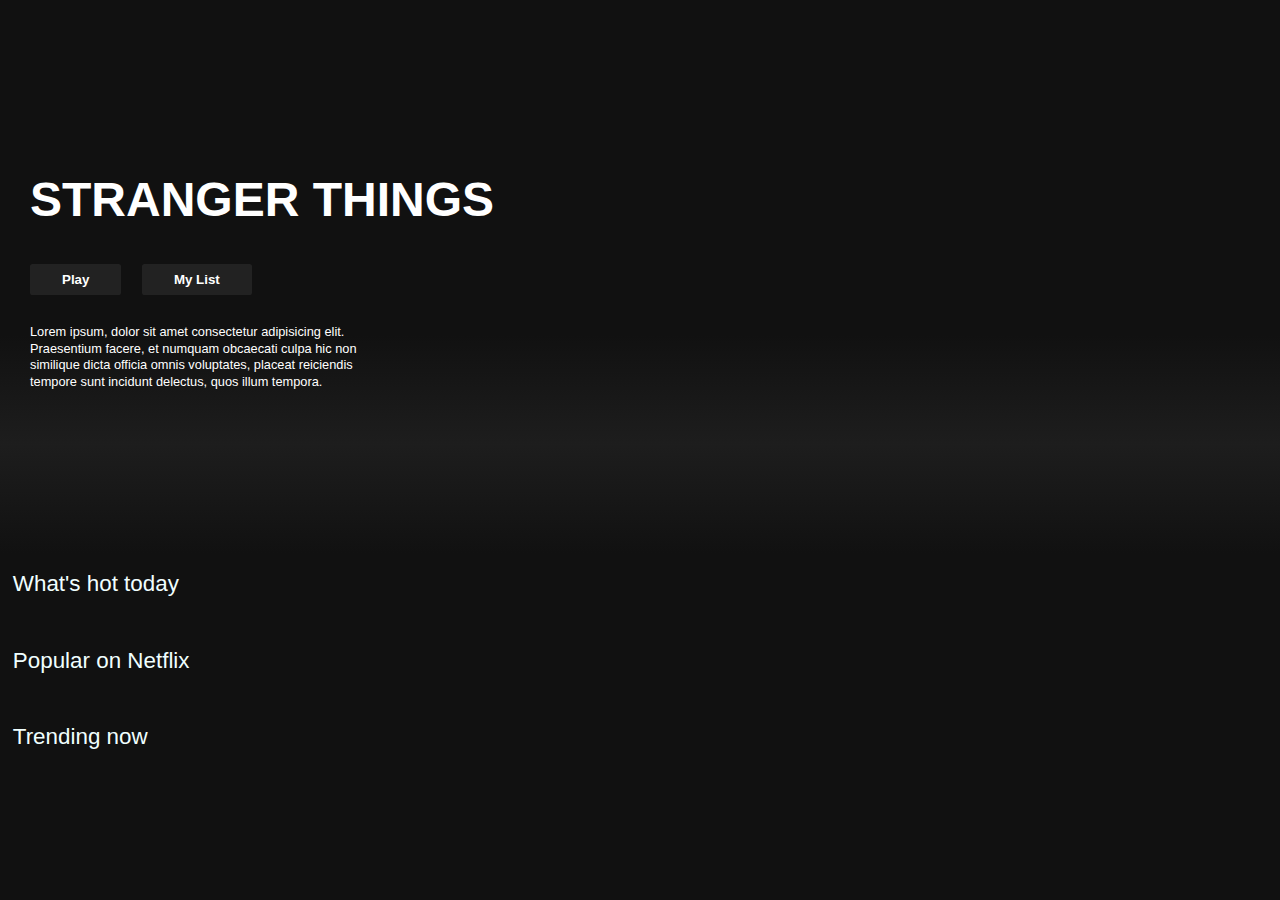
==== Project/trang-chinh/index.html @ 63ea63eb "upload project" ====
<!DOCTYPE html>
<html lang="en">
<head>
    <meta charset="UTF-8">
    <meta http-equiv="X-UA-Compatible" content="IE=edge">
    <meta name="viewport" content="width=device-width, initial-scale=1.0">
    <title>Project Javascript</title>
    <link rel="stylesheet" href="./index.css">
    <link href="http://fonts.cdnfonts.com/css/netflix-font" rel="stylesheet">
</head>
<body>
    <div class="banner">
        <div class="banner-content">
            <h1 class="banner-title">STRANGER THINGS</h1>
            <div class="banner-buttons">
                <button class="banner-button">Play</button>
                <button class="banner-button">My List</button>
            </div>
            <div class="banner-description">
                <p>Lorem ipsum, dolor sit amet consectetur adipisicing elit. Praesentium facere, et numquam obcaecati culpa hic non 
                    similique dicta officia omnis voluptates, placeat reiciendis tempore sunt incidunt delectus, 
                    quos illum tempora.</p>
            </div>
        </div>
        <div class="banner-fade-bottom"></div>
    </div>

    <div class="row">
        <h2 class="row-title">What's hot today</h2>
        <div id="row-poster1"></div>

        <h2 class="row-title">Popular on Netflix</h2>
        <div id="row-poster2"></div>

        <h2 class="row-title">Trending now</h2>
        <div id="row-poster3"></div>
    </div>
    <script src="./index.js"></script>
</body>
</html>
---- Project/trang-chinh/index.css ----
*{
    box-sizing: border-box;
}

body{
    font-family: Arial, Helvetica, sans-serif;
    background-color: #111;
    padding: 0;
    margin: 0;
}

.row{
    color: azure;
}

.row h2{
    padding-left: 1%;
    margin-bottom: 0.5%;
}

.row-title {
    font-weight: 540;
    font-size: 140%;
}
/* Row 1 */
#row-poster1 img{
    width: 100%;
    object-fit: contain;
    max-height: 250px;
    margin-right: 1%;
    transition: trasform 450ms;
}

#row-poster1 {
    display: flex;
    overflow-y: hidden;
    overflow-x: scroll;
    padding: 1%;
}

#row-poster1 h2{
    font-weight: 1;
}

#row-poster1 img:hover {
    transform: scale(1.08);
}

/* Row 2 */
#row-poster2 img{
    width: 100%;
    object-fit: contain;
    max-height: 250px;
    margin-right: 1%;
    transition: trasform 450ms;
}

#row-poster2 {
    display: flex;
    overflow-y: hidden;
    overflow-x: scroll;
    padding: 1%;
}

#row-poster2 img:hover {
    transform: scale(1.08);
}

/* Row 3 */
#row-poster3 img{
    width: 100%;
    object-fit: contain;
    max-height: 250px;
    margin-right: 1%;
    transition: trasform 450ms;
}

#row-poster3 {
    display: flex;
    overflow-y: hidden;
    overflow-x: scroll;
    padding: 1%;
}

#row-poster3 img:hover {
    transform: scale(1.08);
}

::-webkit-scrollbar{
    display: none;
}

.banner {
    height: 100%;
    width: 100%;
    background-image: url("https://www.ilquotidianoitaliano.com/wp-content/uploads/2022/07/stranger-things.jpg");
    background-size: cover;
    background-position: center center;
    color: white;
    object-fit: contain;
}

.banner-content{
    margin-left: 30px;
    padding-top: 140px;
    height: 190px;
}

.banner-title{
    font-size: 300%;
    font-weight: 800;
    padding-bottom: 0.3rem;
}

.banner-description {
    width: 45rem;
    line-height: 1.3;
    padding-top: 1rem;
    font-size: 0.8rem;
    max-width: 360px;
    height: 180px ;
}

.banner-button{
    cursor: pointer;
    color: #fff;
    outline: none;
    border: none;
    font-weight: 700;
    border-radius: 0.2vw;
    padding-left: 2rem;
    padding-right: 2rem;
    margin-right: 1rem;
    padding-top: 0.5rem;
    padding-bottom: 0.5rem;
    background-color: rgba(51, 51, 51, 0.5 )
}

.banner-button:hover {
    color: #000;
    background-color: #e6e6e6;
    transition: all 0.2s;
}

.banner-fade-bottom{
    margin-top: 145px;
    height: 13.6rem;
    background-image: linear-gradient(180deg, transparent, rgba(37, 37, 37, 0.61), #111);
}
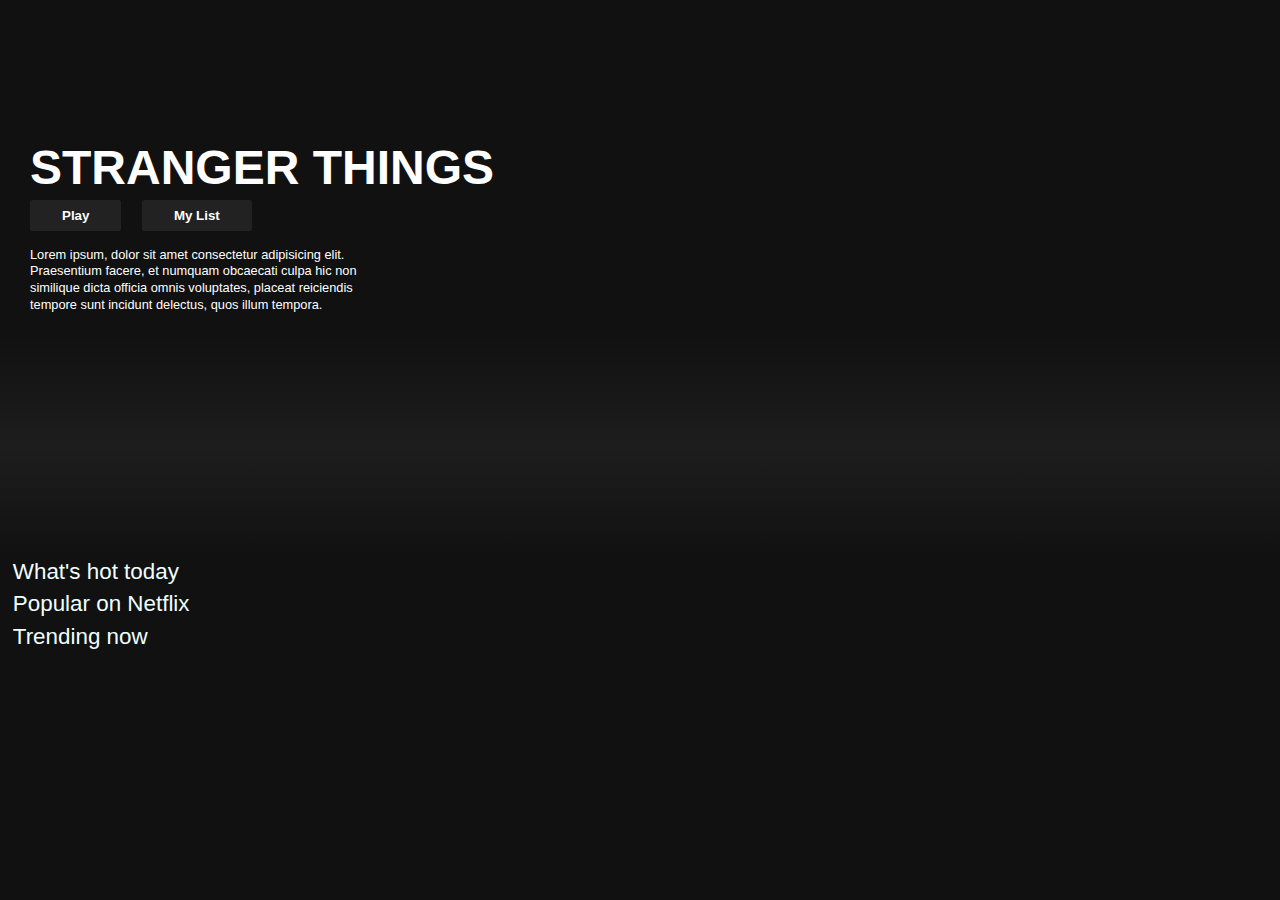
==== commit edeaf21f: "upload project (13.11)" ====
--- a/Project/trang-chinh/index.html
+++ b/Project/trang-chinh/index.html
@@ -25,16 +25,24 @@
         <div class="banner-fade-bottom"></div>
     </div>
 
+    <!-- row 1 -->
     <div class="row">
         <h2 class="row-title">What's hot today</h2>
-        <div id="row-poster1"></div>
+        <div id="row-poster1">
+            <div class="content-overlay"></div>
+        </div>
 
+        <!-- row 2 -->
         <h2 class="row-title">Popular on Netflix</h2>
-        <div id="row-poster2"></div>
+        <div id="row-poster2">
+            <div class="content-overlay"></div>
+        </div>
 
+        <!-- row 3 -->
         <h2 class="row-title">Trending now</h2>
-        <div id="row-poster3"></div>
-    </div>
+        <div id="row-poster3">
+            <div class="content-overlay"></div>
+        </div>
     <script src="./index.js"></script>
 </body>
 </html>--- a/Project/trang-chinh/index.css
+++ b/Project/trang-chinh/index.css
@@ -1,6 +1,14 @@
 *{
     box-sizing: border-box;
 }
+
+*, *:before, *:after{
+    margin: 0;
+    padding: 0;
+    -webkit-box-sizing: border-box;
+    -moz-box-sizing:border-box;
+    box-sizing: border-box;
+}  
 
 body{
     font-family: Arial, Helvetica, sans-serif;
@@ -22,74 +30,97 @@
     font-weight: 540;
     font-size: 140%;
 }
-/* Row 1 */
-#row-poster1 img{
-    width: 100%;
-    object-fit: contain;
-    max-height: 250px;
-    margin-right: 1%;
-    transition: trasform 450ms;
-}
 
-#row-poster1 {
+#row-poster1{
     display: flex;
     overflow-y: hidden;
     overflow-x: scroll;
-    padding: 1%;
 }
 
-#row-poster1 h2{
+#row-poster2{
+    display: flex;
+    overflow-y: hidden;
+    overflow-x: scroll;
+}
+
+#row-poster3{
+    display: flex;
+    overflow-y: hidden;
+    overflow-x: scroll;
+    padding: 20px;
+} 
+
+.content-details h3{
+    margin: 0;
+    padding: 0;
+    color: #fff;
+    font-weight: 500;
+    letter-spacing: 0.15em;
+    margin-bottom: 0.5em;
+    text-transform: capitalize;
+}
+
+.content-details p{
+  color: azure;
+  font-size: 0.8em;
+}
+
+.content{
+    position:sticky;
+    width: 100%;
+    max-width: 250px;
+    margin: 1% 0.5%;
+}
+
+.content p{
+    font-size: 13px;
+}
+  
+.content h2{
     font-weight: 1;
 }
 
-#row-poster1 img:hover {
-    transform: scale(1.08);
+.content:hover .content-details{
+    top: 50%;
+    left: 50%;
+    opacity: 1;
+    background-color: rgba(0,0,0,0.7);
+    height: 101%;
+    width: 100%;
 }
 
-/* Row 2 */
-#row-poster2 img{
-    width: 100%;
-    object-fit: contain;
-    max-height: 250px;
-    margin-right: 1%;
-    transition: trasform 450ms;
+.content:hover {
+    cursor: pointer;
 }
 
-#row-poster2 {
-    display: flex;
-    overflow-y: hidden;
-    overflow-x: scroll;
-    padding: 1%;
-}
-
-#row-poster2 img:hover {
-    transform: scale(1.08);
-}
-
-/* Row 3 */
-#row-poster3 img{
-    width: 100%;
-    object-fit: contain;
-    max-height: 250px;
-    margin-right: 1%;
-    transition: trasform 450ms;
-}
-
-#row-poster3 {
-    display: flex;
-    overflow-y: hidden;
-    overflow-x: scroll;
-    padding: 1%;
-}
-
-#row-poster3 img:hover {
-    transform: scale(1.08);
-}
+.content-details{
+    top: 50%;
+  }
 
 ::-webkit-scrollbar{
     display: none;
 }
 
+.content-details  {
+    position: absolute;
+    text-align: center;
+    padding-top: 10%;
+    padding-left: 1px;
+    padding-right: 1px;
+    width: 100%;
+    top: 50%;
+    left: 50%;
+    opacity: 0;
+    -webkit-transform: translate(-50%, -50%);
+    -moz-transform: translate(-50%, -50%);
+    transform: translate(-50%, -50%);
+    -webkit-transition: all 0.3s ease-in-out 0s;
+    -moz-transition: all 0.3s ease-in-out 0s;
+    transition: all 0.3s ease-in-out 0s;
+}
+
+
+/* banner */
 .banner {
     height: 100%;
     width: 100%;
@@ -144,7 +175,7 @@
 
 .banner-fade-bottom{
     margin-top: 145px;
-    height: 13.6rem;
+    height: 14rem;
     background-image: linear-gradient(180deg, transparent, rgba(37, 37, 37, 0.61), #111);
 }
 
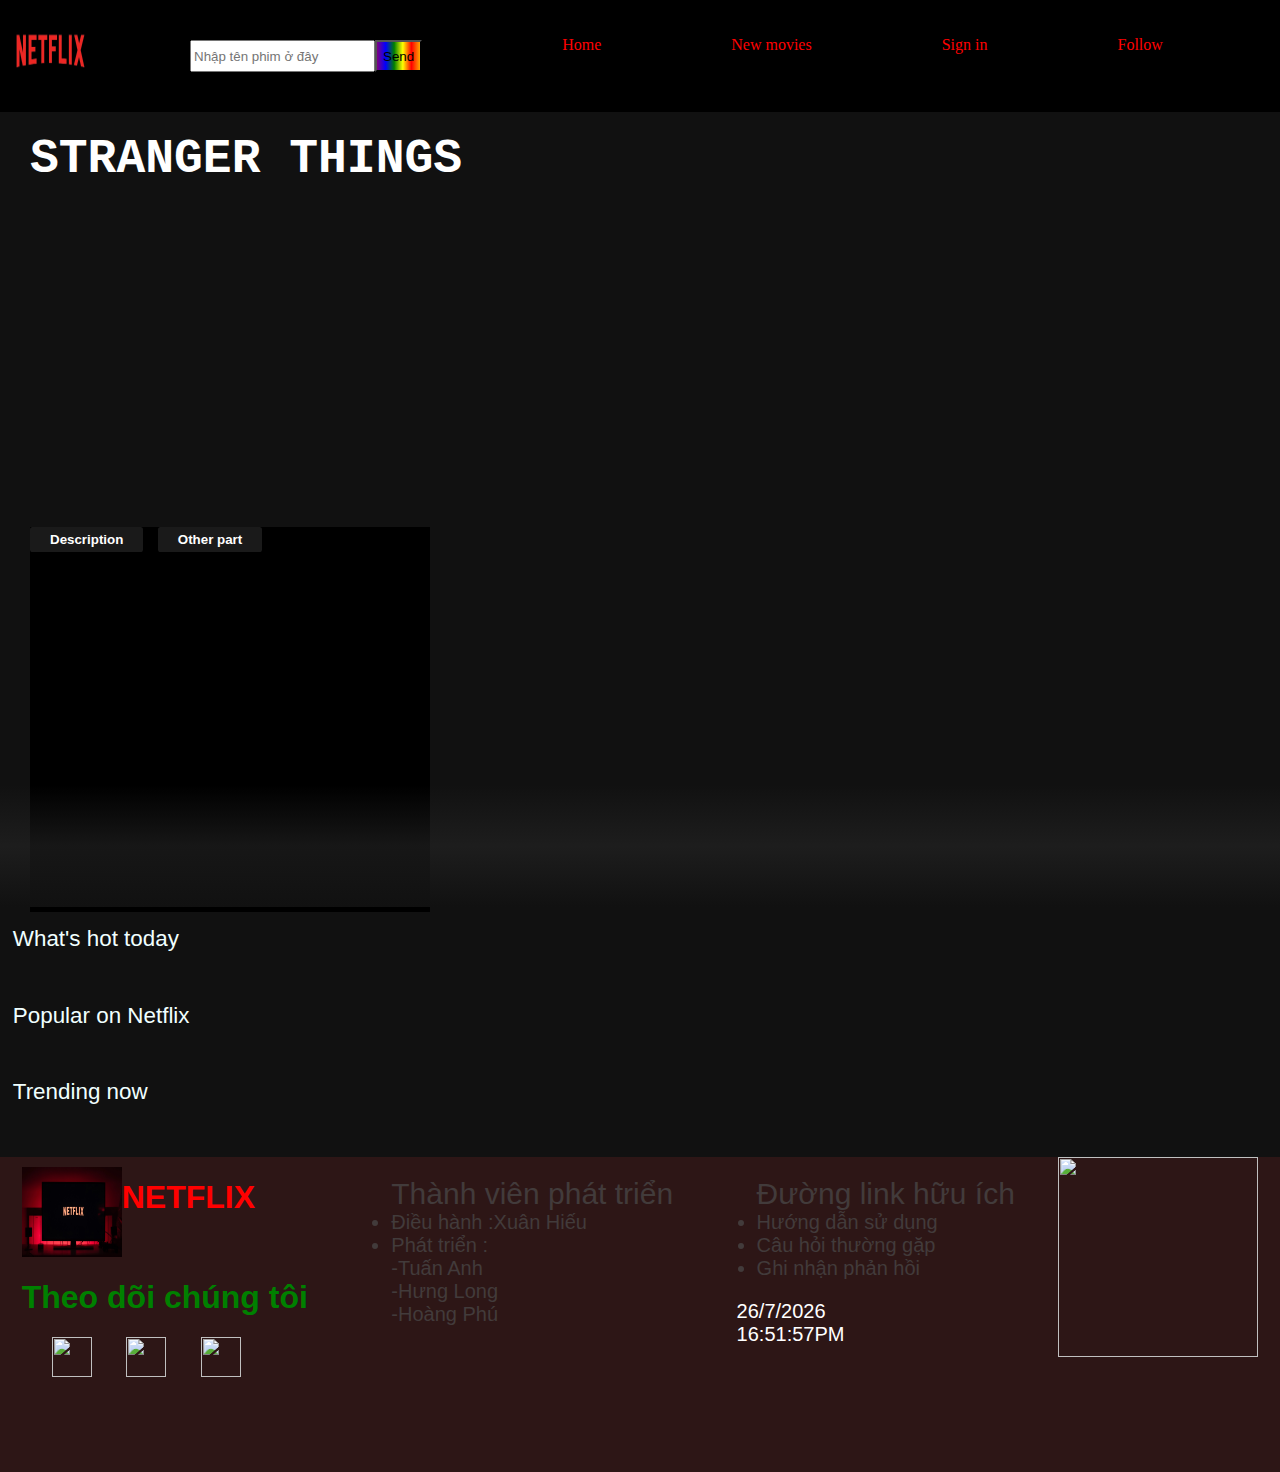
==== commit 6ed0927e: "xuanhieucode" ====
--- a/Project/trang-chinh/index.html
+++ b/Project/trang-chinh/index.html
@@ -1,5 +1,6 @@
 <!DOCTYPE html>
 <html lang="en">
+
 <head>
     <meta charset="UTF-8">
     <meta http-equiv="X-UA-Compatible" content="IE=edge">
@@ -7,42 +8,123 @@
     <title>Project Javascript</title>
     <link rel="stylesheet" href="./index.css">
     <link href="http://fonts.cdnfonts.com/css/netflix-font" rel="stylesheet">
+    <link rel="stylesheet" type="text/css" href="//cdn.jsdelivr.net/npm/slick-carousel@1.8.1/slick/slick.css"/>
 </head>
+
 <body>
-    <div class="banner">
-        <div class="banner-content">
-            <h1 class="banner-title">STRANGER THINGS</h1>
-            <div class="banner-buttons">
-                <button class="banner-button">Play</button>
-                <button class="banner-button">My List</button>
+    <header>
+        <nav class="mainnav">
+            <img src="./image/net.jpg" width="100" height="100" alt="">
+            <div class="forminput">
+                <input placeholder="Nhập tên phim ở đây" type="text">
+                <button>Send</button>
             </div>
-            <div class="banner-description">
-                <p>Lorem ipsum, dolor sit amet consectetur adipisicing elit. Praesentium facere, et numquam obcaecati culpa hic non 
-                    similique dicta officia omnis voluptates, placeat reiciendis tempore sunt incidunt delectus, 
-                    quos illum tempora.</p>
+
+            <ul class="mainul">
+                <li class="li1"><a href="#">Home</a></li>
+                <li class="li1"><a href="#">New movies</a></li>
+                <li class="li1"><a href="#">Sign in</a></li>
+                <li class="li1"><a href="#">Follow</a></li>
+
+            </ul>
+            <div class="dropup">
+                <button class="dropupbutton">Top View</button>
+                <div class="thedropupcontent">
+                    <a href="#">Ngày</a>
+                    <a href="#">Tuần</a>
+                    <a href="#">Tháng</a>
+                    <a href="#">Năm</a>
+                </div>
+            </div>
+        </nav>
+    </header>
+    <section>
+        <div class="banner">
+            <div class="banner-content">
+                <div>
+                    <h1 class="banner-title">STRANGER THINGS</h1>
+                    <video height="300" width="400" loop autoplay muted>
+                        <source src="./video/Stranger Things 4 _ Official Trailer _ Netflix (video-converter.com).mp4"
+                            type="video/mp4">
+                    </video>
+                </div>
+                <div class="bannerbtndct">
+                    <div class="banner-buttons">
+                        <button id="btn1" class="banner-button" onclick="redirect()">Description</button>
+                        <button id="btn2" class="banner-button" onclick="redirect2()">Other part</button>
+                    </div>
+                    <div class="banner-description" id="p2">
+
+                    </div>
+                    <div class="banner-description" id="p1">
+
+                    </div>
+                </div>
+
+            </div>
+            <div class="banner-fade-bottom"></div>
+        </div>
+
+        <div class="row">
+            <h2 class="row-title">What's hot today</h2>
+            <div class="slick" id="row-poster1"></div>
+
+            <h2 class="row-title">Popular on Netflix</h2>
+            <div class="slick" id="row-poster2"></div>
+
+            <h2 class="row-title">Trending now</h2>
+            <div class="slick" id="row-poster3"></div>
+        </div>
+
+    </section>
+    <footer>
+        <div class="thefirst">
+            <div class="footernetflix">
+                <img class="thefirstimg" src="./image/net2.jpg" width="100px" height="100px" alt="">
+                <h1>NETFLIX</h1>
+            </div>
+            <h1 class="mainh1">Theo dõi chúng tôi</h1>
+            <div class="theanotherimg">
+                <img src="https://png.pngtree.com/element_our/png_detail/20181015/facebook-logo-icon-design-vector-png_124139.jpg"
+                    width="40" height="40" alt="">
+                <img src="https://image.shutterstock.com/image-vector/camera-icon-simple-style-isolated-260nw-1816313213.jpg"
+                    width="40" height="40" alt="">
+                <img src="https://inkythuatso.com/uploads/thumbnails/800/2021/11/logo-twitter-inkythuatso-2-01-27-10-22-11.jpg"
+                    width="40" height="40" alt="">
             </div>
         </div>
-        <div class="banner-fade-bottom"></div>
-    </div>
+        <div class="thesecond">
+            <ul><span>Thành viên phát triển </span>
+                <li>Điều hành :Xuân Hiếu</li>
+                <li>Phát triển : <br>
+                    -Tuấn Anh <br>
+                    -Hưng Long <br>
+                    -Hoàng Phú
+                </li>
 
-    <!-- row 1 -->
-    <div class="row">
-        <h2 class="row-title">What's hot today</h2>
-        <div id="row-poster1">
-            <div class="content-overlay"></div>
+            </ul>
         </div>
+        <div class="thethird">
+            <ul><span>Đường link hữu ích</span>
+                <li><a href="#">Hướng dẫn sử dụng</a></li>
+                <li><a href="#">Câu hỏi thường gặp</a></li>
+                <li><a href="#">Ghi nhận phản hồi</a></li>
+            </ul>
+            <div class="smallone">
+                <div id="clock"></div>
+                <div id="time"></div>
+            </div>
+        </div>
+        <img src="https://media.istockphoto.com/vectors/like-thumb-up-smiley-emoji-icon-emoticon-smile-emotion-funny-cartoon-vector-id1333793448"
+            width="200" height="200" alt="">
+    </footer>
+    
+    <script type="text/javascript" src="//code.jquery.com/jquery-1.11.0.min.js"></script>
+    <script type="text/javascript" src="//code.jquery.com/jquery-migrate-1.2.1.min.js"></script>
+    <script type="text/javascript" src="//cdn.jsdelivr.net/npm/slick-carousel@1.8.1/slick/slick.min.js"></script>
+    
+    <script src="./index.js"></script>
 
-        <!-- row 2 -->
-        <h2 class="row-title">Popular on Netflix</h2>
-        <div id="row-poster2">
-            <div class="content-overlay"></div>
-        </div>
+</body>
 
-        <!-- row 3 -->
-        <h2 class="row-title">Trending now</h2>
-        <div id="row-poster3">
-            <div class="content-overlay"></div>
-        </div>
-    <script src="./index.js"></script>
-</body>
 </html>--- a/Project/trang-chinh/index.css
+++ b/Project/trang-chinh/index.css
@@ -1,14 +1,6 @@
 *{
     box-sizing: border-box;
 }
-
-*, *:before, *:after{
-    margin: 0;
-    padding: 0;
-    -webkit-box-sizing: border-box;
-    -moz-box-sizing:border-box;
-    box-sizing: border-box;
-}  
 
 body{
     font-family: Arial, Helvetica, sans-serif;
@@ -17,8 +9,85 @@
     margin: 0;
 }
 
+.mainnav{
+    font-family:serif;
+    position:fixed;
+    background-color: black;
+    width: 1700px;
+    /* height: 20vh; */
+    display:flex;
+}
+.forminput{
+    display: flex;
+    padding: 40px 40px 40px 90px!important;
+    
+}
+.forminput button{
+    
+    background-image: linear-gradient(to right,purple,blue,green,yellow,red,orange);
+}
+.mainul{
+    float: right;
+    display: flex;
+
+}
+nav ul li a{
+    text-decoration: none;
+    list-style: none;
+    color :red;
+    display: block;
+    height: 6vh;
+    padding: 20px 50px 60px 60px;
+    margin-right: 20px;
+    
+}
+
+.li1 a:hover{
+    background-color: red;
+    color :white;
+}
+.dropupbutton{
+    background-color: black;
+    color: red;
+    padding :36px 50px 60px 60px;
+    height: 6vh;
+    font-size: 16px;
+    border: none;
+    /* display: block; */
+}
+.dropup{
+    position: relative;
+    display: inline-block;
+}
+.thedropupcontent{
+    display: none;
+    position: absolute;
+    background-color: #f1f1f1;
+    min-width: 160px;
+    top: 98px;
+    z-index: 1;
+}
+.thedropupcontent a{
+    color: black;
+    padding: 12px 16px;
+    text-decoration: none;
+    display: block;
+}
+.thedropupcontent a:hover{
+    background-color: green;
+}
+.dropup:hover .thedropupcontent{
+    display: block;
+}
+.dropup:hover .dropupbutton{
+    background-color: red;
+    color: white;
+}
+
+
 .row{
     color: azure;
+    
 }
 
 .row h2{
@@ -30,97 +99,75 @@
     font-weight: 540;
     font-size: 140%;
 }
-
-#row-poster1{
+/* Row 1 */
+#row-poster1 img{
+    width: 50px;
+    object-fit: contain;
+    max-height: 250px;
+    margin-right: 1%;
+    transition: trasform 450ms;
+}
+
+#row-poster1 {
     display: flex;
     overflow-y: hidden;
     overflow-x: scroll;
-}
-
-#row-poster2{
+    padding: 1%;
+}
+
+#row-poster1 h2{
+    font-weight: 1;
+}
+
+#row-poster1 img:hover {
+    transform: scale(1.08);
+}
+
+/* Row 2 */
+#row-poster2 img{
+    width: 50px ;
+    object-fit: contain;
+    max-height: 250px;
+    margin-right: 1%;
+    transition: trasform 450ms;
+}
+
+#row-poster2 {
     display: flex;
     overflow-y: hidden;
     overflow-x: scroll;
-}
-
-#row-poster3{
+    padding: 1%;
+}
+
+#row-poster2 img:hover {
+    transform: scale(1.08);
+}
+
+/* Row 3 */
+#row-poster3 img{
+    width: 50px;
+    object-fit: contain;
+    max-height: 250px;
+    margin-right: 1%;
+    transition: trasform 450ms;
+}
+
+#row-poster3 {
     display: flex;
     overflow-y: hidden;
     overflow-x: scroll;
-    padding: 20px;
-} 
-
-.content-details h3{
-    margin: 0;
-    padding: 0;
-    color: #fff;
-    font-weight: 500;
-    letter-spacing: 0.15em;
-    margin-bottom: 0.5em;
-    text-transform: capitalize;
-}
-
-.content-details p{
-  color: azure;
-  font-size: 0.8em;
-}
-
-.content{
-    position:sticky;
-    width: 100%;
-    max-width: 250px;
-    margin: 1% 0.5%;
-}
-
-.content p{
-    font-size: 13px;
-}
-  
-.content h2{
-    font-weight: 1;
-}
-
-.content:hover .content-details{
-    top: 50%;
-    left: 50%;
-    opacity: 1;
-    background-color: rgba(0,0,0,0.7);
-    height: 101%;
-    width: 100%;
-}
-
-.content:hover {
-    cursor: pointer;
-}
-
-.content-details{
-    top: 50%;
-  }
+    padding: 1%;
+}
+
+#row-poster3 img:hover {
+    transform: scale(1.08);
+}
 
 ::-webkit-scrollbar{
     display: none;
 }
 
-.content-details  {
-    position: absolute;
-    text-align: center;
-    padding-top: 10%;
-    padding-left: 1px;
-    padding-right: 1px;
-    width: 100%;
-    top: 50%;
-    left: 50%;
-    opacity: 0;
-    -webkit-transform: translate(-50%, -50%);
-    -moz-transform: translate(-50%, -50%);
-    transform: translate(-50%, -50%);
-    -webkit-transition: all 0.3s ease-in-out 0s;
-    -moz-transition: all 0.3s ease-in-out 0s;
-    transition: all 0.3s ease-in-out 0s;
-}
-
-
-/* banner */
+
 .banner {
     height: 100%;
     width: 100%;
@@ -133,17 +180,25 @@
 
 .banner-content{
     margin-left: 30px;
-    padding-top: 140px;
-    height: 190px;
+    padding-top: 100px;
+    height: 100px;
+    padding-bottom: 60vh;
 }
 
 .banner-title{
     font-size: 300%;
     font-weight: 800;
     padding-bottom: 0.3rem;
+    font-family: 'Courier New', Courier, monospace;
+}
+.bannerbtndct{
+    background-color: black;
+    width: 400px;
+    
 }
 
 .banner-description {
+    
     width: 45rem;
     line-height: 1.3;
     padding-top: 1rem;
@@ -153,18 +208,20 @@
 }
 
 .banner-button{
+    
     cursor: pointer;
     color: #fff;
     outline: none;
     border: none;
     font-weight: 700;
     border-radius: 0.2vw;
-    padding-left: 2rem;
-    padding-right: 2rem;
-    margin-right: 1rem;
-    padding-top: 0.5rem;
-    padding-bottom: 0.5rem;
+    padding-left: 20px;
+    padding-right: 20px;
+    margin-right: 10px;
+    padding-top: 5px;
+    padding-bottom: 5px;
     background-color: rgba(51, 51, 51, 0.5 )
+
 }
 
 .banner-button:hover {
@@ -175,7 +232,58 @@
 
 .banner-fade-bottom{
     margin-top: 145px;
-    height: 14rem;
+    height: 13.6vh;
     background-image: linear-gradient(180deg, transparent, rgba(37, 37, 37, 0.61), #111);
 }
-
+footer{
+    margin-top: 20px;
+    display: flex;
+    background-color : rgb(45, 22, 22);
+    justify-content: space-around;
+    height: 35vh;
+    
+}
+footer .footernetflix img{
+    padding-top: 10px;
+}
+.mainh1{
+    color:green;
+}
+.theanotherimg img{
+    margin-left: 30px;
+    
+}
+.footernetflix{
+    display: flex;
+    color: red;
+}
+.smallone{
+    color :white;
+    padding-left: 20px;
+}
+
+.thesecond{
+    font-size: 20px;
+    color:rgb(66, 59, 59);
+    font-family: 'Segoe UI', Tahoma, Geneva, Verdana, sans-serif;
+}
+.thethird{
+    font-size: 20px;
+    color: rgb(66, 59, 59);
+    font-family:'Segoe UI', Tahoma, Geneva, Verdana, sans-serif; 
+}
+span{
+    font-size: 30px;
+}
+.thethird a{
+    list-style: none;
+    text-decoration: none;
+    color: rgb(66, 59, 59);
+
+}
+.thefirst{
+    font-family: 'Gill Sans', 'Gill Sans MT', Calibri, 'Trebuchet MS', sans-serif;
+}
+footer img{
+    cursor: no-drop;
+}